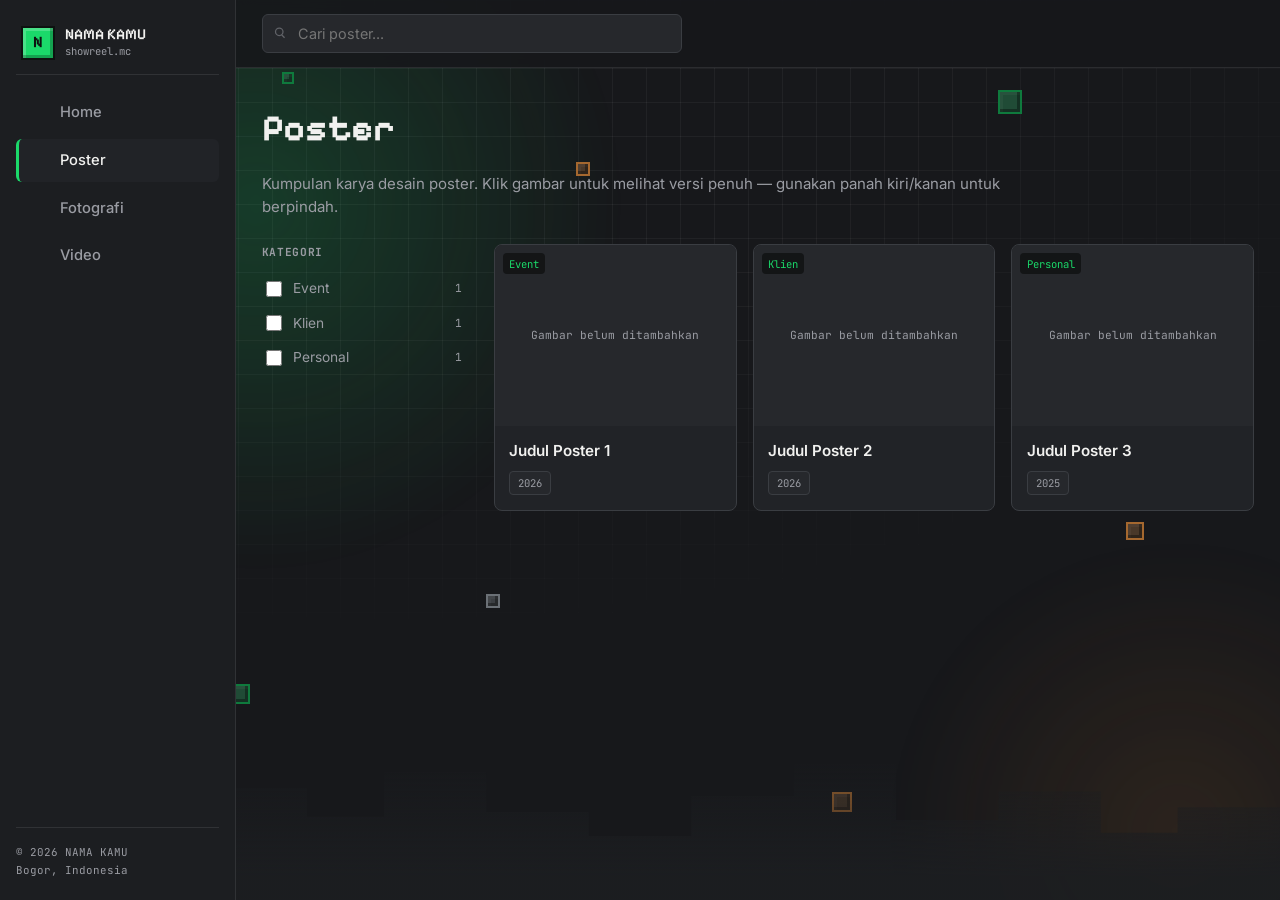
==== poster.html @ 1e665760 "Add files via upload" ====
<!DOCTYPE html>
<html lang="id">
<head>
<meta charset="UTF-8">
<meta name="viewport" content="width=device-width, initial-scale=1.0">
<title>Poster — Portofolio</title>
<link rel="stylesheet" href="css/style.css">
</head>
<body>

  <div class="bg-decor" aria-hidden="true">
    <div class="bg-grid"></div>
    <div class="bg-glow-drift"><div class="bg-glow" id="bg-glow"></div></div>
    <div class="bg-glow-drift alt"><div class="bg-glow dirt" id="bg-glow-2"></div></div>
    <div class="bg-block g" data-depth="18" style="width:24px;height:24px; top:10%; left:78%;"></div>
    <div class="bg-block d" data-depth="10" style="width:18px;height:18px; top:58%; left:88%; animation-delay:1.5s;"></div>
    <div class="bg-block" data-depth="14" style="width:16px;height:16px; top:30%; left:6%; animation-delay:.8s;"></div>
    <div class="bg-block g" data-depth="8" style="width:20px;height:20px; top:76%; left:18%; animation-delay:2.4s;"></div>
    <div class="bg-block d" data-depth="20" style="width:14px;height:14px; top:18%; left:45%; animation-delay:3.1s;"></div>
    <div class="bg-block s" data-depth="12" style="width:16px;height:16px; top:46%; left:92%; animation-delay:1.1s;"></div>
    <div class="bg-block s sparkle" data-depth="24" style="width:14px;height:14px; top:66%; left:38%; animation-delay:.4s;"></div>
    <div class="bg-block g" data-depth="16" style="width:12px;height:12px; top:8%; left:22%; animation-delay:2s;"></div>
    <div class="bg-block d" data-depth="9" style="width:20px;height:20px; top:88%; left:65%; animation-delay:1.8s;"></div>
    <div class="bg-skyline"></div>
  </div>

  <div class="particle-layer" id="particle-layer"></div>

  <div class="wipe" id="wipe"><span class="wipe-spinner"></span></div>

  <div class="app-shell">
    <aside class="sidebar" id="sidebar"></aside>

    <div class="main">
      <div class="topbar">
        <div class="search-box">
          <span class="ic-search"></span>
          <input type="text" id="poster-search" placeholder="Cari poster...">
        </div>
      </div>

      <div class="content">
        <div class="page-head">
          <h1>Poster</h1>
          <p>Kumpulan karya desain poster. Klik gambar untuk melihat versi penuh — gunakan panah kiri/kanan untuk berpindah.</p>
        </div>

        <div class="gallery-layout" style="margin-top:1.6rem;">
          <aside class="filter-rail" id="poster-filters"></aside>
          <div class="card-grid" id="poster-grid"></div>
        </div>
      </div>
    </div>
  </div>

  <div class="lightbox" id="lightbox">
    <div class="lb-stage">
      <button class="lb-close">Tutup ✕</button>
      <button class="lb-nav prev">‹</button>
      <button class="lb-nav next">›</button>
      <img src="" alt="">
      <div class="lb-cap"></div>
    </div>
  </div>

  <script src="js/config.js"></script>
  <script src="js/main.js"></script>
</body>
</html>
---- css/style.css ----
/* =========================================================================
   PORTFOLIO — "INVENTORY" THEME
   Layout terinspirasi Modrinth (sidebar nav, search+filter, card grid,
   hijau khas). Tema visual Minecraft: kartu seperti slot inventory,
   font blocky ala pixel-art, aksen rumput/dirt/stone.
   ========================================================================= */

@import url('https://fonts.googleapis.com/css2?family=Pixelify+Sans:wght@400;500;600;700&family=Inter:wght@400;500;600;700&family=JetBrains+Mono:wght@400;500;700&display=swap');

:root{
  --bg:        #17181b;
  --bg-alt:    #1c1e21;
  --panel:     #212327;
  --slot:      #26282c;
  --slot-line: #3a3d42;
  --line:      rgba(255,255,255,.09);
  --text:      #f1f1ef;
  --muted:     #9a9ca3;

  --green:      #1bd96a;   /* Modrinth green / grass */
  --green-dim:  #0f7a3d;
  --green-glow: rgba(27,217,106,.35);
  --dirt:       #a5682f;   /* minecraft dirt accent */
  --redstone:   #e13c3c;

  --display: 'Pixelify Sans', 'Inter', sans-serif;
  --body: 'Inter', -apple-system, sans-serif;
  --mono: 'JetBrains Mono', monospace;

  --ease: cubic-bezier(.2,.7,.3,1);
  --r: 8px; /* base corner radius, chunky not round */
}

*{ box-sizing:border-box; -webkit-tap-highlight-color: transparent; }
html{ scroll-behavior:smooth; overflow-x:hidden; }

body{
  margin:0;
  background: var(--bg);
  color: var(--text);
  font-family: var(--body);
  line-height:1.55;
  -webkit-font-smoothing:antialiased;
  position: relative;
  overflow-x: hidden;
  width: 100%;
}

/* ---------------------------------------------------------------------
   BACKGROUND — pixel grid + drifting glow + floating blocks
--------------------------------------------------------------------- */
.bg-decor{
  position: fixed; inset:0;
  z-index: -1;
  overflow: hidden;
  pointer-events: none;
}
.bg-grid{
  position:absolute; inset:0;
  background-image:
    linear-gradient(var(--line) 1px, transparent 1px),
    linear-gradient(90deg, var(--line) 1px, transparent 1px);
  background-size: 34px 34px;
  opacity: .55;
  -webkit-mask-image: radial-gradient(ellipse 90% 75% at 30% 0%, #000 45%, transparent 100%);
          mask-image: radial-gradient(ellipse 90% 75% at 30% 0%, #000 45%, transparent 100%);
}
.bg-glow-drift{
  position:absolute;
  width: 60vw; height: 60vw; max-width:900px; max-height:900px;
  left: -10%; top: -20%;
  animation: glow-drift 22s ease-in-out infinite alternate;
  will-change: transform;
}
.bg-glow-drift.alt{
  left:auto; right:-15%; top:auto; bottom:-25%;
  width: 46vw; height:46vw; max-width:640px; max-height:640px;
  animation: glow-drift-alt 26s ease-in-out infinite alternate;
}
.bg-glow{
  position:absolute; inset:0;
  background: radial-gradient(circle, var(--green-glow) 0%, transparent 68%);
  filter: blur(10px);
  opacity: .55;
  will-change: transform;
}
.bg-glow.dirt{
  background: radial-gradient(circle, rgba(165,104,47,.28) 0%, transparent 70%);
}
@keyframes glow-drift{
  0%{ transform: translate(0,0) scale(1); }
  100%{ transform: translate(8vw, 10vh) scale(1.12); }
}
@keyframes glow-drift-alt{
  0%{ transform: translate(0,0) scale(1); }
  100%{ transform: translate(-6vw,-8vh) scale(1.15); }
}

/* skyline — jagged blocky terrain silhouette pinned to the bottom */
.bg-skyline{
  position:absolute; left:0; right:0; bottom:0;
  height: 160px;
  background: linear-gradient(180deg, transparent, var(--bg-alt) 85%);
  opacity:.9;
  clip-path: polygon(
    0% 100%, 0% 55%, 6% 55%, 6% 40%, 12% 40%, 12% 62%, 18% 62%, 18% 30%,
    24% 30%, 24% 48%, 30% 48%, 30% 20%, 38% 20%, 38% 45%, 46% 45%, 46% 60%,
    54% 60%, 54% 35%, 62% 35%, 62% 15%, 70% 15%, 70% 50%, 78% 50%, 78% 32%,
    86% 32%, 86% 58%, 92% 58%, 92% 42%, 100% 42%, 100% 100%
  );
}

.bg-block{
  position:absolute;
  border: 2px solid var(--slot-line);
  background: var(--panel);
  box-shadow: inset -3px -3px 0 rgba(0,0,0,.35), inset 3px 3px 0 rgba(255,255,255,.04);
  animation: block-float 7s ease-in-out infinite;
  will-change: transform;
}
.bg-block.g{ background: color-mix(in srgb, var(--green) 22%, var(--panel)); border-color: var(--green-dim); }
.bg-block.d{ background: color-mix(in srgb, var(--dirt) 30%, var(--panel)); border-color: var(--dirt); }
.bg-block.s{ background: color-mix(in srgb, #9aa0a6 22%, var(--panel)); border-color:#6b7076; }
.bg-block.sparkle{ animation: block-float 7s ease-in-out infinite, sparkle 2.6s ease-in-out infinite; }
@keyframes block-float{
  0%, 100%{ transform: translateY(0) rotate(0deg); }
  50%{ transform: translateY(-16px) rotate(4deg); }
}
@keyframes sparkle{
  0%, 100%{ box-shadow: inset -3px -3px 0 rgba(0,0,0,.35), inset 3px 3px 0 rgba(255,255,255,.04), 0 0 0 rgba(93,214,255,0); }
  50%{ box-shadow: inset -3px -3px 0 rgba(0,0,0,.35), inset 3px 3px 0 rgba(255,255,255,.1), 0 0 14px 3px rgba(93,214,255,.55); }
}
@media (max-width: 760px){ .bg-block{ display:none; } .bg-skyline{ height:100px; } }
@media (prefers-reduced-motion: reduce){
  .bg-glow-drift, .bg-block{ animation: none; }
}

/* cursor-trail / click-burst particles (spawned by JS) */
.particle-layer{ position:fixed; inset:0; z-index:9997; pointer-events:none; overflow:hidden; }
.particle{
  position:absolute;
  width:6px; height:6px;
  border: 1px solid rgba(0,0,0,.3);
  opacity: .9;
  animation: particle-pop .6s ease-out forwards;
}
@keyframes particle-pop{
  0%{ transform: translate(0,0) scale(1); opacity:.9; }
  100%{ transform: translate(var(--px,0), var(--py,-24px)) scale(.4); opacity:0; }
}
@media (pointer: coarse){ .particle-layer{ display:none; } }
@media (prefers-reduced-motion: reduce){ .particle-layer{ display:none; } }

img{ max-width:100%; display:block; }
a{ color:inherit; text-decoration:none; }
::selection{ background: var(--green); color:#0d1210; }
button{ font-family:inherit; }

a:focus-visible, button:focus-visible, input:focus-visible{
  outline: 2px solid var(--green);
  outline-offset: 2px;
}

/* quiet page-fade (kept subtle, no big wipe) */
.wipe{
  position: fixed; inset:0; z-index:9998;
  background: var(--bg); opacity:1; pointer-events:none;
  display:flex; align-items:center; justify-content:center;
}
.wipe.reveal{ animation: fade-out .3s ease forwards; }
.wipe.cover{ animation: fade-in .2s ease forwards; }
@keyframes fade-out{ to{ opacity:0; } }
@keyframes fade-in{ from{ opacity:0; } to{ opacity:1; } }

.wipe-spinner{
  width: 34px; height: 34px;
  border: 3px solid var(--slot-line);
  border-top-color: var(--green);
  border-radius: 50%;
  opacity:0;
  animation: spin .7s linear infinite;
}
/* only show the spinner once the cover has had a moment to hold (avoids a flash on fast loads) */
.wipe.cover .wipe-spinner{ animation: spin .7s linear infinite, spinner-appear .5s ease .12s forwards; }
@keyframes spin{ to{ transform: rotate(360deg); } }
@keyframes spinner-appear{ to{ opacity:1; } }

[data-reveal]{
  opacity:0; transform: translateY(14px);
  transition: opacity .5s var(--ease), transform .5s var(--ease);
  transition-delay: var(--d,0s);
}
[data-reveal].in{ opacity:1; transform:translateY(0); }
@media (prefers-reduced-motion: reduce){
  .wipe{ display:none; }
  .wipe-spinner{ display:none; }
  [data-reveal]{ opacity:1; transform:none; transition:none; }
}

/* =========================================================================
   APP SHELL — sidebar + topbar + content, ala Modrinth
   ========================================================================= */
.app-shell{
  display:flex;
  min-height:100vh;
}

/* ---- Sidebar ---- */
.sidebar{
  width: 236px; flex-shrink:0;
  background: var(--bg-alt);
  border-right: 1px solid var(--line);
  display:flex; flex-direction:column;
  position: sticky; top:0; height:100vh;
  padding: 1.3rem 1rem;
}
.sb-brand{
  display:flex; align-items:center; gap:.65rem;
  padding: .3rem .3rem .9rem;
  margin-bottom: .6rem;
  border-bottom: 1px solid var(--line);
}
.sb-brand .sb-logo{
  width: 34px; height:34px;
  background: var(--green);
  border: 2px solid #0d1210;
  box-shadow: inset -3px -3px 0 rgba(0,0,0,.25), inset 3px 3px 0 rgba(255,255,255,.2);
  display:flex; align-items:center; justify-content:center;
  font-family: var(--display); font-weight:700; color:#0d1210; font-size:1rem;
}
.sb-brand .sb-name{
  font-family: var(--display); font-weight:600; font-size:.95rem;
  line-height:1.15;
}
.sb-brand .sb-tag{ font-family: var(--mono); font-size:.66rem; color:var(--muted); }

.sb-nav{ display:flex; flex-direction:column; gap:.25rem; margin-top:.4rem; }
.sb-link{
  display:flex; align-items:center; gap:.7rem;
  padding: .65rem .75rem;
  border-radius: 6px;
  color: var(--muted);
  font-size:.92rem; font-weight:500;
  border-left: 3px solid transparent;
  transition: background .15s ease, color .15s ease, border-color .15s ease;
}
.sb-link .ic{
  width:18px; height:18px; flex-shrink:0;
  background: currentColor;
  -webkit-mask-size: contain; mask-size: contain;
  -webkit-mask-repeat:no-repeat; mask-repeat:no-repeat;
  -webkit-mask-position:center; mask-position:center;
  opacity:.85;
}
.sb-link:hover{ background: var(--panel); color: var(--text); }
.sb-link.active{
  background: var(--panel); color: var(--text);
  border-left-color: var(--green);
}
.sb-link.active .ic{ opacity:1; }
.sb-link .n{ font-family:var(--mono); font-size:.68rem; color:var(--green); margin-right:.1rem; }

.sb-foot{
  margin-top:auto; padding-top:1rem; border-top:1px solid var(--line);
  font-family: var(--mono); font-size:.68rem; color: var(--muted); line-height:1.6;
}

@media (max-width: 860px){
  .app-shell{ flex-direction:column; }
  .sidebar{
    position: sticky; top:0; z-index: 60;
    width:100%; height:auto;
    flex-direction:row; align-items:center; gap:.75rem;
    padding:.7rem .9rem;
    background: rgba(28,30,33,.92);
    backdrop-filter: blur(10px);
  }
  .sb-brand{ border-bottom:0; margin-bottom:0; padding:0; gap:.5rem; flex-shrink:0; }
  .sb-brand .sb-tag{ display:none; }
  .sb-brand .sb-name{ font-size:.82rem; max-width: 30vw; overflow:hidden; text-overflow:ellipsis; white-space:nowrap; }
  .sb-nav{
    flex-direction:row; margin-top:0; flex:1; gap:.15rem;
    overflow-x:auto; scrollbar-width:none;
    -webkit-mask-image: linear-gradient(90deg, transparent, #000 12px, #000 88%, transparent);
            mask-image: linear-gradient(90deg, transparent, #000 12px, #000 88%, transparent);
  }
  .sb-nav::-webkit-scrollbar{ display:none; }
  .sb-link{
    border-left:0; border-bottom:3px solid transparent;
    white-space:nowrap; padding:.55rem .6rem; font-size:.85rem;
  }
  .sb-link .ic{ width:16px; height:16px; }
  .sb-link.active{ border-bottom-color: var(--green); }
  .sb-foot{ display:none; }
}

@media (max-width: 480px){
  .sb-brand .sb-name{ max-width: 26vw; }
  .sb-link .sb-label{ display:none; }
  .sb-link{ padding:.55rem; }
  .sb-link .ic{ width:19px; height:19px; margin:0 auto; }
}

/* ---- Main / topbar ---- */
.main{ flex:1; min-width:0; }
.topbar{
  position: sticky; top:0; z-index:50;
  background: rgba(23,24,27,.9);
  backdrop-filter: blur(10px);
  border-bottom: 1px solid var(--line);
  padding: .9rem 1.6rem;
  display:flex; align-items:center; gap:1rem; flex-wrap:wrap;
}
.search-box{
  flex:1; min-width: 180px; max-width: 420px;
  position:relative;
}
.search-box input{
  width:100%; background: var(--slot);
  border: 1px solid var(--slot-line);
  border-radius: 6px;
  padding: .6rem .8rem .6rem 2.2rem;
  color: var(--text); font-family: var(--body); font-size:.9rem;
  transition: border-color .15s ease;
}
.search-box input:focus{ border-color: var(--green); outline:none; }
.search-box .ic-search{
  position:absolute; left:.7rem; top:50%; transform:translateY(-50%);
  width:15px; height:15px; opacity:.5;
  background: var(--muted);
  -webkit-mask-image: url("data:image/svg+xml;utf8,<svg xmlns='http://www.w3.org/2000/svg' viewBox='0 0 24 24'><path d='M10 4a6 6 0 1 1 0 12 6 6 0 0 1 0-12Zm8.5 15.5-4.4-4.4' stroke='%23000' stroke-width='2' fill='none'/></svg>");
  mask-image: url("data:image/svg+xml;utf8,<svg xmlns='http://www.w3.org/2000/svg' viewBox='0 0 24 24'><path d='M10 4a6 6 0 1 1 0 12 6 6 0 0 1 0-12Zm8.5 15.5-4.4-4.4' stroke='%23000' stroke-width='2' fill='none'/></svg>");
  -webkit-mask-repeat:no-repeat; mask-repeat:no-repeat;
  -webkit-mask-size:contain; mask-size:contain;
}
.topbar-title{
  font-family: var(--mono); font-size:.78rem; color: var(--muted);
}

/* keep topbar pinned right below the sticky mobile nav bar, not overlapping it */
@media (max-width: 860px){
  .topbar{ top: 58px; }
}

.content{ padding: 2rem 1.6rem 4rem; max-width: 1160px; margin:0 auto; }

@media (max-width: 640px){
  .topbar{ padding: .7rem 1rem; }
  .content{ padding: 1.4rem 1rem 3rem; }
}

/* =========================================================================
   HOME — project-header style
   ========================================================================= */
.proj-header{
  display:flex; gap: 2rem; align-items:flex-start;
  padding: 2rem;
  margin-bottom: 2.4rem;
  background: transparent;
  border: 1px solid transparent;
  border-radius: var(--r);
  flex-wrap:wrap;
  position: relative;
  z-index: 1;
  perspective: 900px;
}
.proj-icon{
  width: 340px;
  aspect-ratio: 3 / 4.4;
  flex-shrink:0;
  background: transparent;
  border: 2px solid transparent;
  overflow:hidden; position:relative;
  transform-style: preserve-3d;
  transition: box-shadow .25s ease, border-color .25s ease, transform .35s ease;
  will-change: transform;
}
.proj-icon:hover{
  border-color: var(--green);
  box-shadow: 0 0 0 4px var(--green-glow), 0 12px 32px -8px rgba(0,0,0,.6);
}
.proj-icon img{
  width:100%; height:100%; object-fit:cover; object-position: top center;
  transition: transform .35s var(--ease);
  transform: translateZ(20px) scale(1.02);
  -webkit-mask-image: linear-gradient(to bottom, #000 72%, transparent 100%);
  mask-image: linear-gradient(to bottom, #000 72%, transparent 100%);
}
.proj-icon:hover img{ transform: translateZ(20px) scale(1.07); }
.proj-icon .icon-corner{
  position:absolute; width:14px; height:14px;
  border: 2px solid var(--green);
  opacity:0; transition: opacity .25s ease;
  pointer-events:none;
}
.proj-icon .icon-corner.tl{ top:8px; left:8px; border-right:0; border-bottom:0; }
.proj-icon .icon-corner.tr{ top:8px; right:8px; border-left:0; border-bottom:0; }
.proj-icon .icon-corner.bl{ bottom:8px; left:8px; border-right:0; border-top:0; }
.proj-icon .icon-corner.br{ bottom:8px; right:8px; border-left:0; border-top:0; }
.proj-icon:hover .icon-corner{ opacity:1; }
@media (max-width: 600px){
  .proj-header{ flex-direction:column; align-items:center; text-align:center; gap:1.2rem; padding:1.4rem; }
  .proj-icon{ width: min(280px, 72vw); }
  .proj-info{ min-width:0; width:100%; }
  .proj-desc{ margin-left:auto; margin-right:auto; }
  .stat-row, .action-row{ justify-content:center; }
  .meta-row{ justify-content:center; text-align:left; }
}

.proj-info{ flex:1; min-width:240px; }
.proj-title{
  font-family: var(--display); font-weight:700;
  font-size: clamp(1.9rem, 4vw, 2.7rem);
  line-height:1.15; margin: 0 0 .3rem;
}
.proj-role{
  font-family: var(--mono); color: var(--green); font-size:.88rem; margin-bottom:.8rem;
}
.proj-desc{ color: var(--muted); max-width: 56em; font-size:.98rem; }

.stat-row{ display:flex; gap:1.6rem; margin-top:1.2rem; flex-wrap:wrap; }
.stat{ display:flex; flex-direction:column; }
.stat .stat-num{ font-family: var(--display); font-weight:600; font-size:1.3rem; color:var(--text); }
.stat .stat-label{ font-family: var(--mono); font-size:.7rem; color: var(--muted); text-transform:uppercase; letter-spacing:.05em; }

.action-row{ display:flex; gap:.6rem; margin-top:1.4rem; flex-wrap:wrap; }
.btn{
  display:inline-flex; align-items:center; gap:.5rem;
  padding: .6rem 1.1rem;
  font-size:.88rem; font-weight:600;
  border-radius:6px; border:1px solid transparent;
  transition: filter .15s ease, background .15s ease, border-color .15s ease;
}
.btn-primary{ background: var(--green); color:#0d1210; }
.btn-primary:hover{ filter: brightness(1.08); }
.btn-ghost{ background: var(--panel); border-color: var(--slot-line); color: var(--text); }
.btn-ghost:hover{ border-color: var(--green); color: var(--green); }

/* meta info row (lokasi/status) */
.meta-row{ display:flex; gap:2rem; margin-top:1.4rem; flex-wrap:wrap; }
.meta-item .meta-label{ font-size:.78rem; color:var(--muted); }
.meta-item .meta-value{ font-size:.92rem; font-weight:500; }

/* section headers */
.section-h{
  display:flex; align-items:baseline; justify-content:space-between;
  margin: 2.6rem 0 1.2rem;
}
.section-h h2{
  font-family: var(--display); font-weight:600;
  font-size: 1.3rem; margin:0;
}
.section-h .section-sub{ font-family: var(--mono); font-size:.72rem; color: var(--muted); }

/* categories / tags chip list (software) */
.chip-grid{ display:flex; flex-wrap:wrap; gap:.6rem; }
.chip{
  display:flex; align-items:center; gap:.55rem;
  background: var(--slot); border:1px solid var(--slot-line);
  padding: .5rem .85rem;
  border-radius:6px;
  font-size:.85rem;
  transition: border-color .15s ease, transform .15s ease;
}
.chip:hover{ border-color: var(--green); transform: translateY(-1px); }
.chip img{ width:18px; height:18px; object-fit:contain; }
.chip .ph-logo{
  width:18px; height:18px; border-radius:3px;
  background: var(--panel); color: var(--green);
  display:flex; align-items:center; justify-content:center;
  font-size:.55rem; font-weight:700;
}

/* =========================================================================
   GALLERY LAYOUT — filter rail + card grid (poster/fotografi/video)
   ========================================================================= */
.gallery-layout{ display:flex; gap: 2rem; align-items:flex-start; }

.filter-rail{
  width: 200px; flex-shrink:0;
  position: sticky; top: 5.2rem;
}
.filter-block{ margin-bottom: 1.6rem; }
.filter-block h3{
  font-family: var(--mono); font-size:.7rem; text-transform:uppercase;
  letter-spacing:.06em; color: var(--muted); margin: 0 0 .6rem;
}
.filter-opt{
  display:flex; align-items:center; gap:.55rem;
  padding: .4rem 0;
  font-size:.86rem; cursor:pointer; color: var(--muted);
}
.filter-opt:hover{ color: var(--text); }
.filter-opt input{ accent-color: var(--green); width:16px; height:16px; flex-shrink:0; }
.filter-opt.active{ color: var(--text); }
.filter-opt .fo-count{ margin-left:auto; font-family:var(--mono); font-size:.7rem; color: var(--muted); }

@media (max-width: 860px){
  .gallery-layout{ flex-direction:column; }
  .filter-rail{ width:100%; position:static; }
  .filter-block{ margin-bottom: .8rem; }
  .filter-block > .filter-opts{ display:flex; flex-wrap:wrap; gap:.4rem .7rem; }
  .filter-opt{
    padding: .5rem .7rem;
    background: var(--panel); border:1px solid var(--slot-line); border-radius:6px;
  }
}

.card-grid{
  flex:1; min-width:0;
  display:grid; grid-template-columns: repeat(3, 1fr);
  gap: 1rem;
}
@media (max-width: 980px){ .card-grid{ grid-template-columns: repeat(2,1fr); } }
@media (max-width: 560px){ .card-grid{ grid-template-columns: 1fr; } }

/* inventory-slot card */
.slot-card{
  background: var(--panel);
  border: 1px solid var(--slot-line);
  border-radius: var(--r);
  overflow:hidden;
  cursor: pointer;
  transition: border-color .18s ease, box-shadow .18s ease, transform .18s ease;
}
.slot-card:hover{
  border-color: var(--green);
  box-shadow: 0 0 0 3px var(--green-glow);
  transform: translateY(-2px);
}
.slot-thumb{
  position:relative; aspect-ratio: 4/3;
  background: var(--slot);
  overflow:hidden;
}
.slot-thumb img{
  width:100%; height:100%; object-fit:cover;
  transition: transform .4s var(--ease);
}
.slot-card:hover .slot-thumb img{ transform: scale(1.06); }
.slot-thumb .slot-tag{
  position:absolute; top:.5rem; left:.5rem;
  font-family: var(--mono); font-size:.66rem;
  background: rgba(13,14,15,.72); padding:.15rem .4rem; border-radius:4px;
  color: var(--green);
}
.slot-body{ padding: .8rem .9rem .95rem; }
.slot-title{ font-weight:600; font-size:.95rem; margin-bottom:.25rem; }
.slot-sub{ color: var(--muted); font-size:.8rem; }
.slot-foot{ display:flex; gap:.4rem; margin-top:.55rem; flex-wrap:wrap; }
.pill{
  font-family: var(--mono); font-size:.66rem;
  background: var(--slot); border:1px solid var(--slot-line);
  padding: .18rem .5rem; border-radius:4px; color: var(--muted);
}

/* video-specific play overlay */
.slot-thumb .play-btn{ position:absolute; inset:0; display:flex; align-items:center; justify-content:center; }
.play-btn span{
  width:46px; height:46px; border-radius:50%;
  background: rgba(13,14,15,.55); border: 2px solid var(--green);
  display:flex; align-items:center; justify-content:center;
  transition: transform .2s ease, background .2s ease;
}
.slot-card:hover .play-btn span{ transform: scale(1.08); background: rgba(27,217,106,.9); }
.play-btn span::before{
  content:""; border-style:solid; border-width:7px 0 7px 11px;
  border-color: transparent transparent transparent #0d1210;
  margin-left:3px;
}

/* empty state */
.empty-state{
  grid-column: 1/-1;
  border: 1px dashed var(--slot-line);
  background: var(--panel);
  padding: 3rem 1.5rem; text-align:center;
  color: var(--muted); font-family: var(--mono); font-size:.85rem;
}
.empty-state b{ color: var(--text); }

/* =========================================================================
   LIGHTBOX / VIDEO MODAL
   ========================================================================= */
.lightbox{
  position: fixed; inset:0; z-index:700;
  background: rgba(10,11,12,.94);
  display:flex; align-items:center; justify-content:center;
  padding: 2rem; opacity:0; pointer-events:none;
  transition: opacity .25s ease;
}
.lightbox.open{ opacity:1; pointer-events:auto; }
.lightbox .lb-stage{ position:relative; transform: scale(.95); transition: transform .25s var(--ease); }
.lightbox.open .lb-stage{ transform: scale(1); }
.lightbox img{ max-height:82vh; max-width:88vw; object-fit:contain; border:2px solid var(--slot-line); border-radius: var(--r); }
.lightbox .lb-close{
  position:absolute; top:1.3rem; right:1.5rem;
  font-family: var(--mono); font-size:.78rem;
  color: var(--text); border:1px solid var(--slot-line);
  background: var(--panel); padding:.5rem .8rem; cursor:pointer; border-radius:6px;
}
.lightbox .lb-nav{
  position:absolute; top:50%; transform: translateY(-50%);
  font-family: var(--mono); font-size:1.3rem;
  color: var(--text); background: var(--panel);
  border: 1px solid var(--slot-line); width:42px; height:42px; border-radius:6px;
  display:flex; align-items:center; justify-content:center; cursor:pointer;
}
.lb-nav.prev{ left:-3.4rem; } .lb-nav.next{ right:-3.4rem; }
@media (max-width: 900px){ .lb-nav.prev{ left:.5rem; } .lb-nav.next{ right:.5rem; } }
.lightbox .lb-cap{
  position:absolute; bottom:-2.3rem; left:0; right:0; text-align:center;
  font-family: var(--mono); color: var(--muted); font-size:.8rem;
}

.video-modal{
  position: fixed; inset:0; z-index:700;
  background: rgba(10,11,12,.95);
  display:flex; align-items:center; justify-content:center;
  padding: 2rem; opacity:0; pointer-events:none;
  transition: opacity .25s ease;
}
.video-modal.open{ opacity:1; pointer-events:auto; }
.video-modal .vm-inner{ width:min(920px,100%); transform: scale(.96); transition: transform .25s var(--ease); }
.video-modal.open .vm-inner{ transform: scale(1); }
.video-modal video, .video-modal iframe{
  width:100%; aspect-ratio:16/9; border:2px solid var(--slot-line); border-radius: var(--r); background:#000;
}
.video-modal .lb-close{
  position:absolute; top:1.3rem; right:1.5rem;
  font-family: var(--mono); font-size:.78rem;
  color: var(--text); border:1px solid var(--slot-line);
  background: var(--panel); padding:.5rem .8rem; cursor:pointer; border-radius:6px;
}

@media (max-width: 640px){
  .lightbox, .video-modal{ padding: 1rem; }
  .lightbox .lb-close, .video-modal .lb-close{ top:.6rem; right:.6rem; padding:.4rem .65rem; font-size:.7rem; }
  .lightbox .lb-cap{ bottom:-1.9rem; font-size:.72rem; }
}

/* page head (used lightly on gallery pages above filter/grid) */
.page-head{ margin-bottom: .4rem; }
.page-head h1{
  font-family: var(--display); font-weight:700;
  font-size: clamp(1.7rem, 3.5vw, 2.3rem); margin:0 0 .3rem;
}
.page-head p{ color: var(--muted); font-size:.94rem; max-width:52em; }
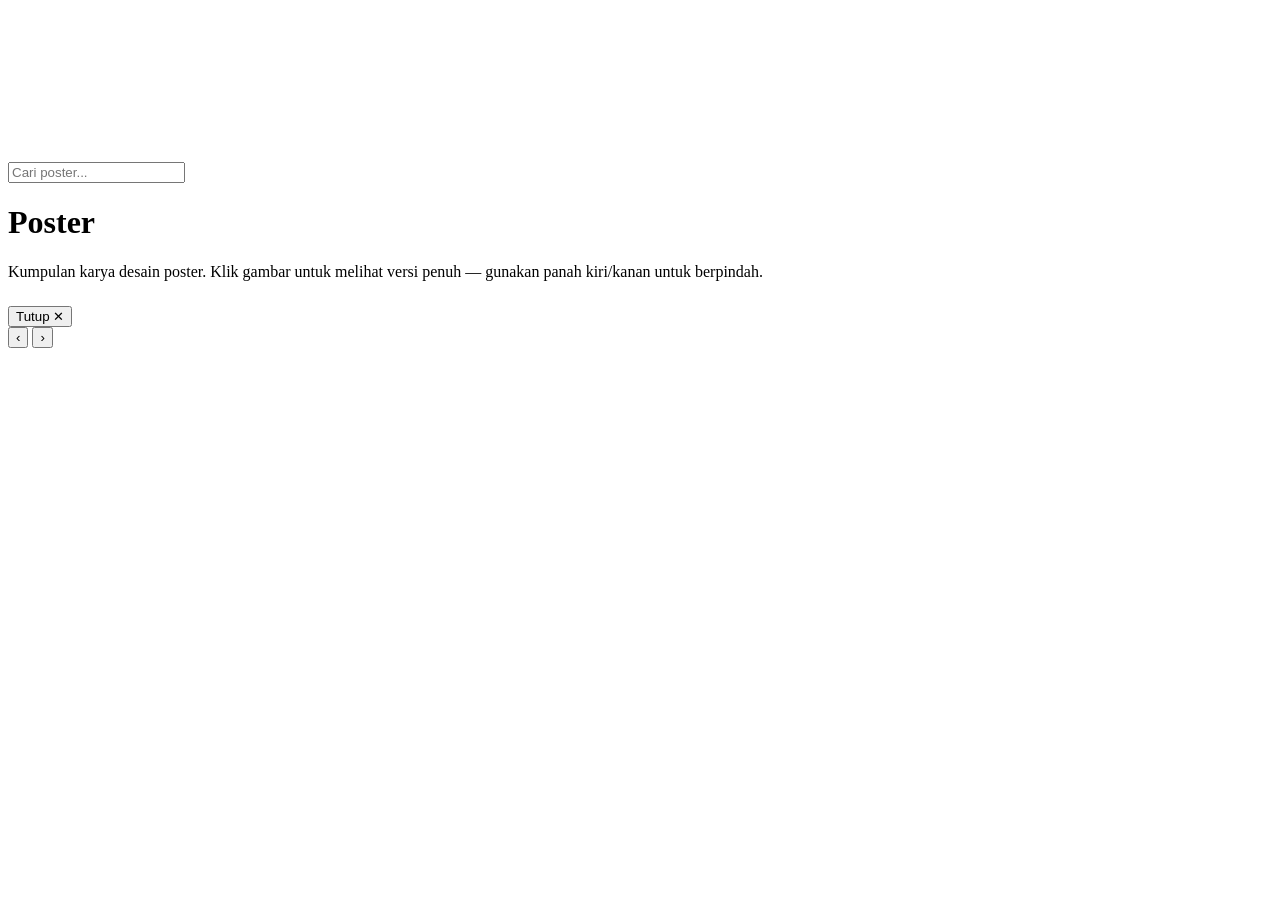
==== commit f464f078: "Add files via upload" ====
--- a/poster.html
+++ b/poster.html
@@ -54,8 +54,8 @@
   </div>
 
   <div class="lightbox" id="lightbox">
+    <button class="lb-close">Tutup ✕</button>
     <div class="lb-stage">
-      <button class="lb-close">Tutup ✕</button>
       <button class="lb-nav prev">‹</button>
       <button class="lb-nav next">›</button>
       <img src="" alt="">
